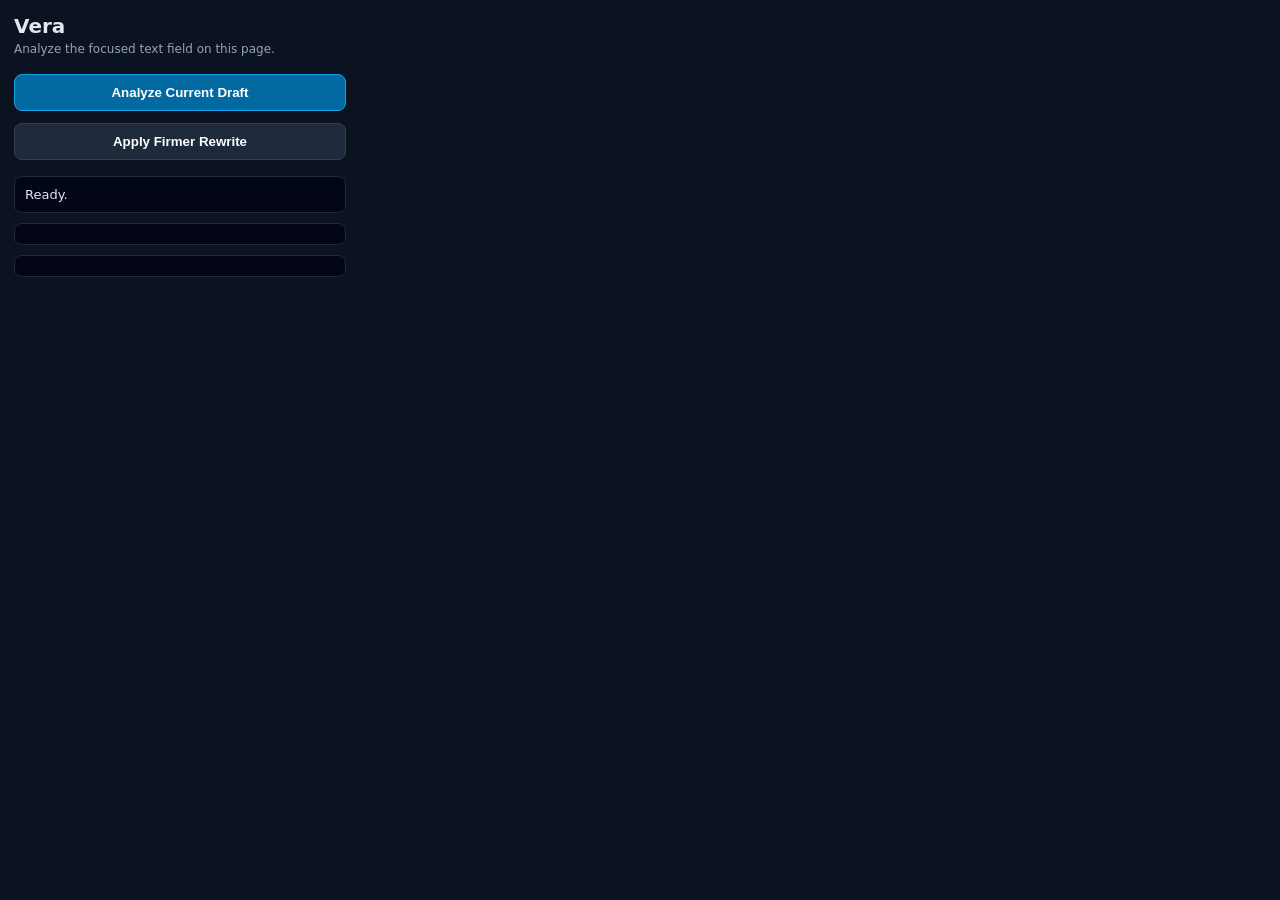
==== extension/popup.html @ ba3ea6d7 "Add Chrome extension MVP for in-page draft analysis" ====
<!doctype html>
<html lang="en">
  <head>
    <meta charset="UTF-8" />
    <meta name="viewport" content="width=device-width, initial-scale=1.0" />
    <title>Vera Extension</title>
    <link rel="stylesheet" href="popup.css" />
  </head>
  <body>
    <main>
      <h1>Vera</h1>
      <p class="muted">Analyze the focused text field on this page.</p>

      <button id="analyzeBtn">Analyze Current Draft</button>
      <button id="rewriteBtn" class="secondary">Apply Firmer Rewrite</button>

      <section id="status" class="status">Ready.</section>
      <section id="score" class="score"></section>
      <section id="issues" class="issues"></section>
    </main>

    <script src="popup.js"></script>
  </body>
</html>
---- extension/popup.css ----
body {
  margin: 0;
  width: 360px;
  font-family: Inter, system-ui, sans-serif;
  background: #0b1220;
  color: #e2e8f0;
}

main {
  padding: 14px;
}

h1 {
  margin: 0 0 4px;
  font-size: 20px;
}

.muted {
  margin: 0 0 12px;
  color: #94a3b8;
  font-size: 12px;
}

button {
  width: 100%;
  margin: 6px 0;
  border: 1px solid #0ea5e9;
  background: #0369a1;
  color: white;
  border-radius: 8px;
  padding: 10px;
  font-weight: 600;
  cursor: pointer;
}

button.secondary {
  border-color: #334155;
  background: #1e293b;
}

.status,
.score,
.issues {
  margin-top: 10px;
  background: #020617;
  border: 1px solid #1e293b;
  border-radius: 8px;
  padding: 10px;
  font-size: 13px;
}

.issue {
  margin-top: 8px;
  padding-top: 8px;
  border-top: 1px dashed #334155;
}

.issue:first-child {
  border-top: none;
  margin-top: 0;
  padding-top: 0;
}
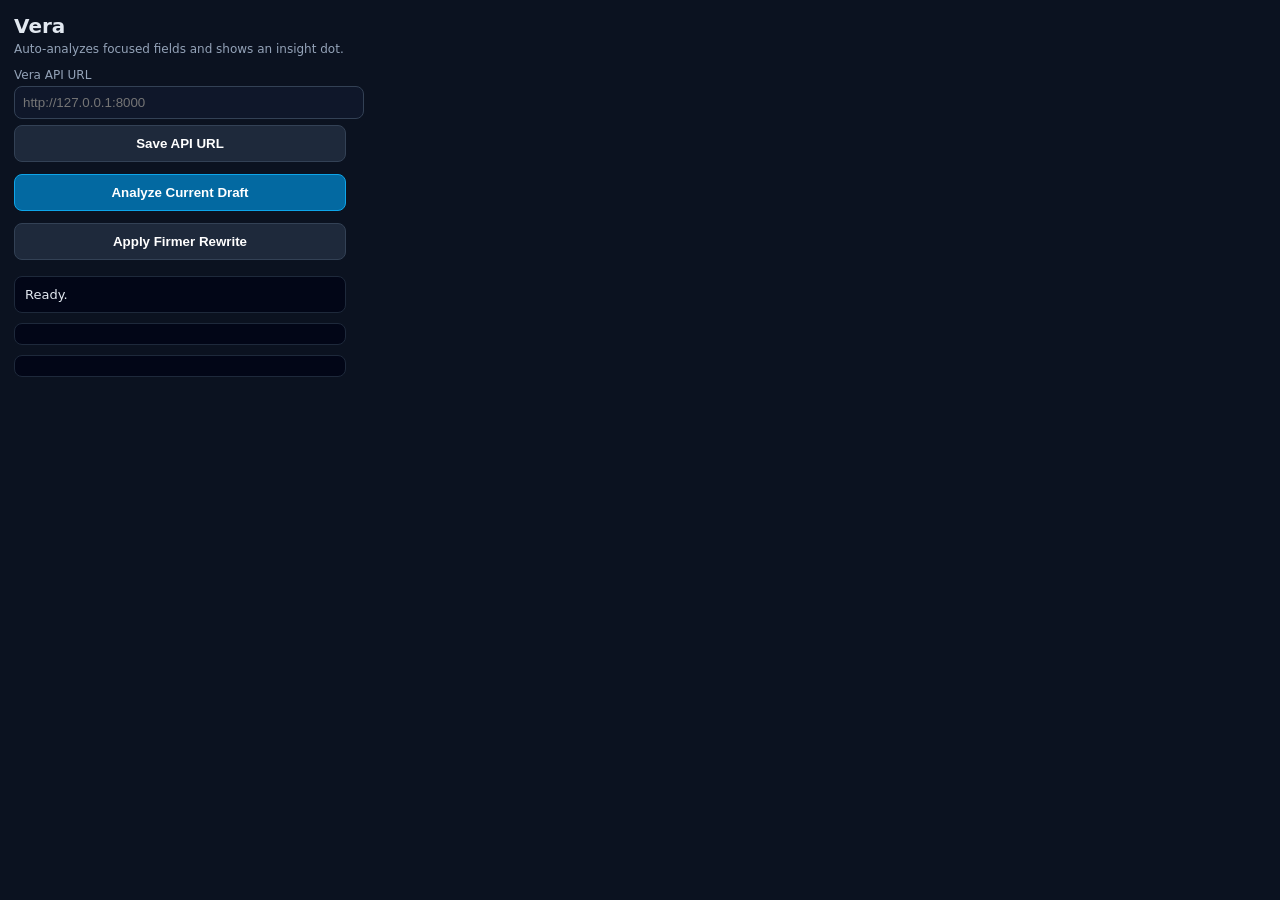
==== commit c789d136: "Upgrade extension to auto LLM insights with clickable in-field dot" ====
--- a/extension/popup.html
+++ b/extension/popup.html
@@ -9,7 +9,11 @@
   <body>
     <main>
       <h1>Vera</h1>
-      <p class="muted">Analyze the focused text field on this page.</p>
+      <p class="muted">Auto-analyzes focused fields and shows an insight dot.</p>
+
+      <label for="apiBase">Vera API URL</label>
+      <input id="apiBase" placeholder="http://127.0.0.1:8000" />
+      <button id="saveBtn" class="secondary">Save API URL</button>
 
       <button id="analyzeBtn">Analyze Current Draft</button>
       <button id="rewriteBtn" class="secondary">Apply Firmer Rewrite</button>
--- a/extension/popup.css
+++ b/extension/popup.css
@@ -60,3 +60,19 @@
   margin-top: 0;
   padding-top: 0;
 }
+
+label {
+  display:block;
+  font-size:12px;
+  color:#94a3b8;
+  margin:8px 0 4px;
+}
+
+input {
+  width:100%;
+  border:1px solid #334155;
+  background:#0f172a;
+  color:#e2e8f0;
+  border-radius:8px;
+  padding:8px;
+}
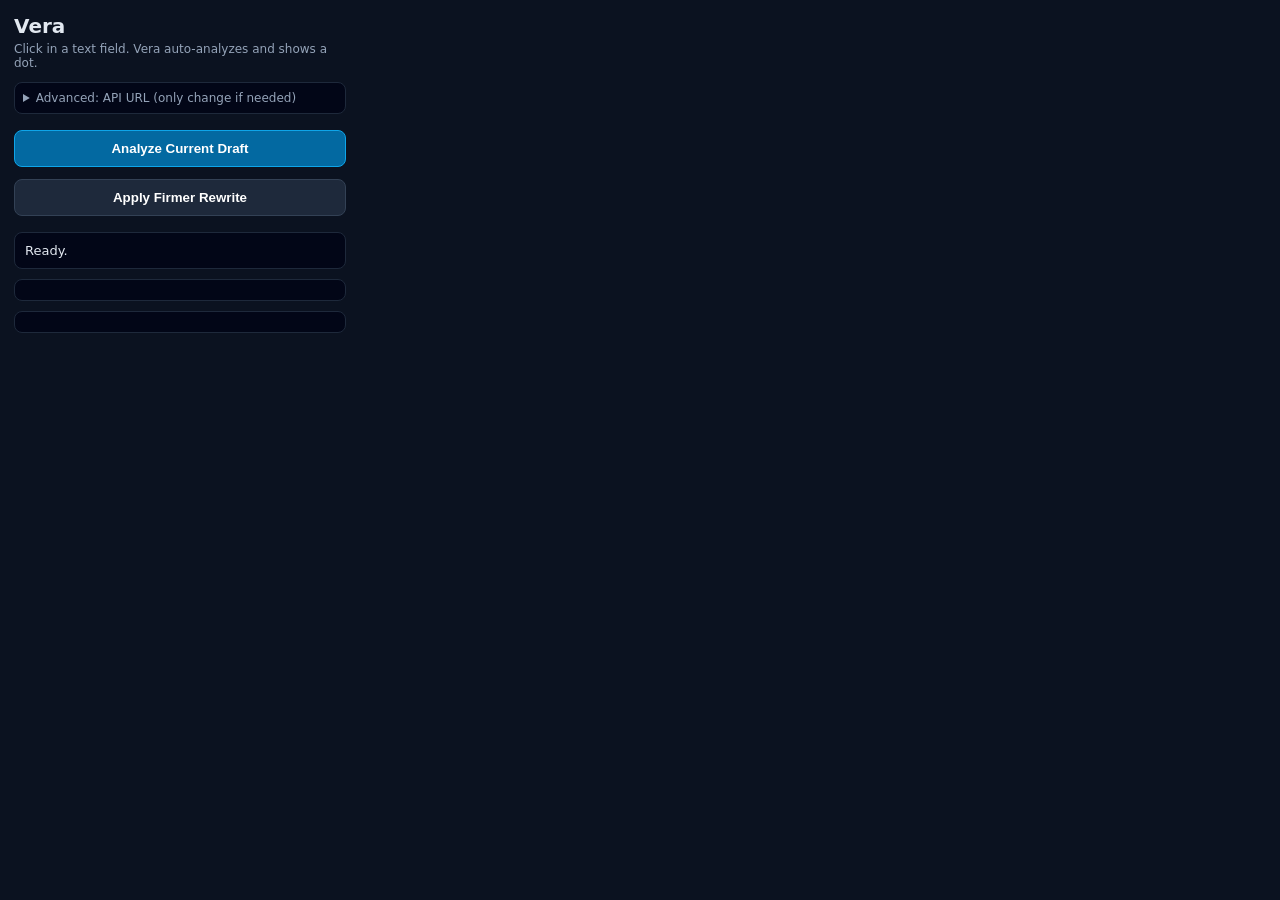
==== commit f1e06d53: "Improve extension reliability and hide API URL under advanced settings" ====
--- a/extension/popup.html
+++ b/extension/popup.html
@@ -9,11 +9,14 @@
   <body>
     <main>
       <h1>Vera</h1>
-      <p class="muted">Auto-analyzes focused fields and shows an insight dot.</p>
+      <p class="muted">Click in a text field. Vera auto-analyzes and shows a dot.</p>
 
-      <label for="apiBase">Vera API URL</label>
-      <input id="apiBase" placeholder="http://127.0.0.1:8000" />
-      <button id="saveBtn" class="secondary">Save API URL</button>
+      <details>
+        <summary>Advanced: API URL (only change if needed)</summary>
+        <label for="apiBase">Vera API URL</label>
+        <input id="apiBase" placeholder="http://127.0.0.1:8000" />
+        <button id="saveBtn" class="secondary">Save API URL</button>
+      </details>
 
       <button id="analyzeBtn">Analyze Current Draft</button>
       <button id="rewriteBtn" class="secondary">Apply Firmer Rewrite</button>
--- a/extension/popup.css
+++ b/extension/popup.css
@@ -76,3 +76,18 @@
   border-radius:8px;
   padding:8px;
 }
+
+
+details {
+  margin: 8px 0 10px;
+  border: 1px solid #1e293b;
+  border-radius: 8px;
+  padding: 8px;
+  background: #020617;
+}
+
+summary {
+  cursor: pointer;
+  color: #94a3b8;
+  font-size: 12px;
+}
